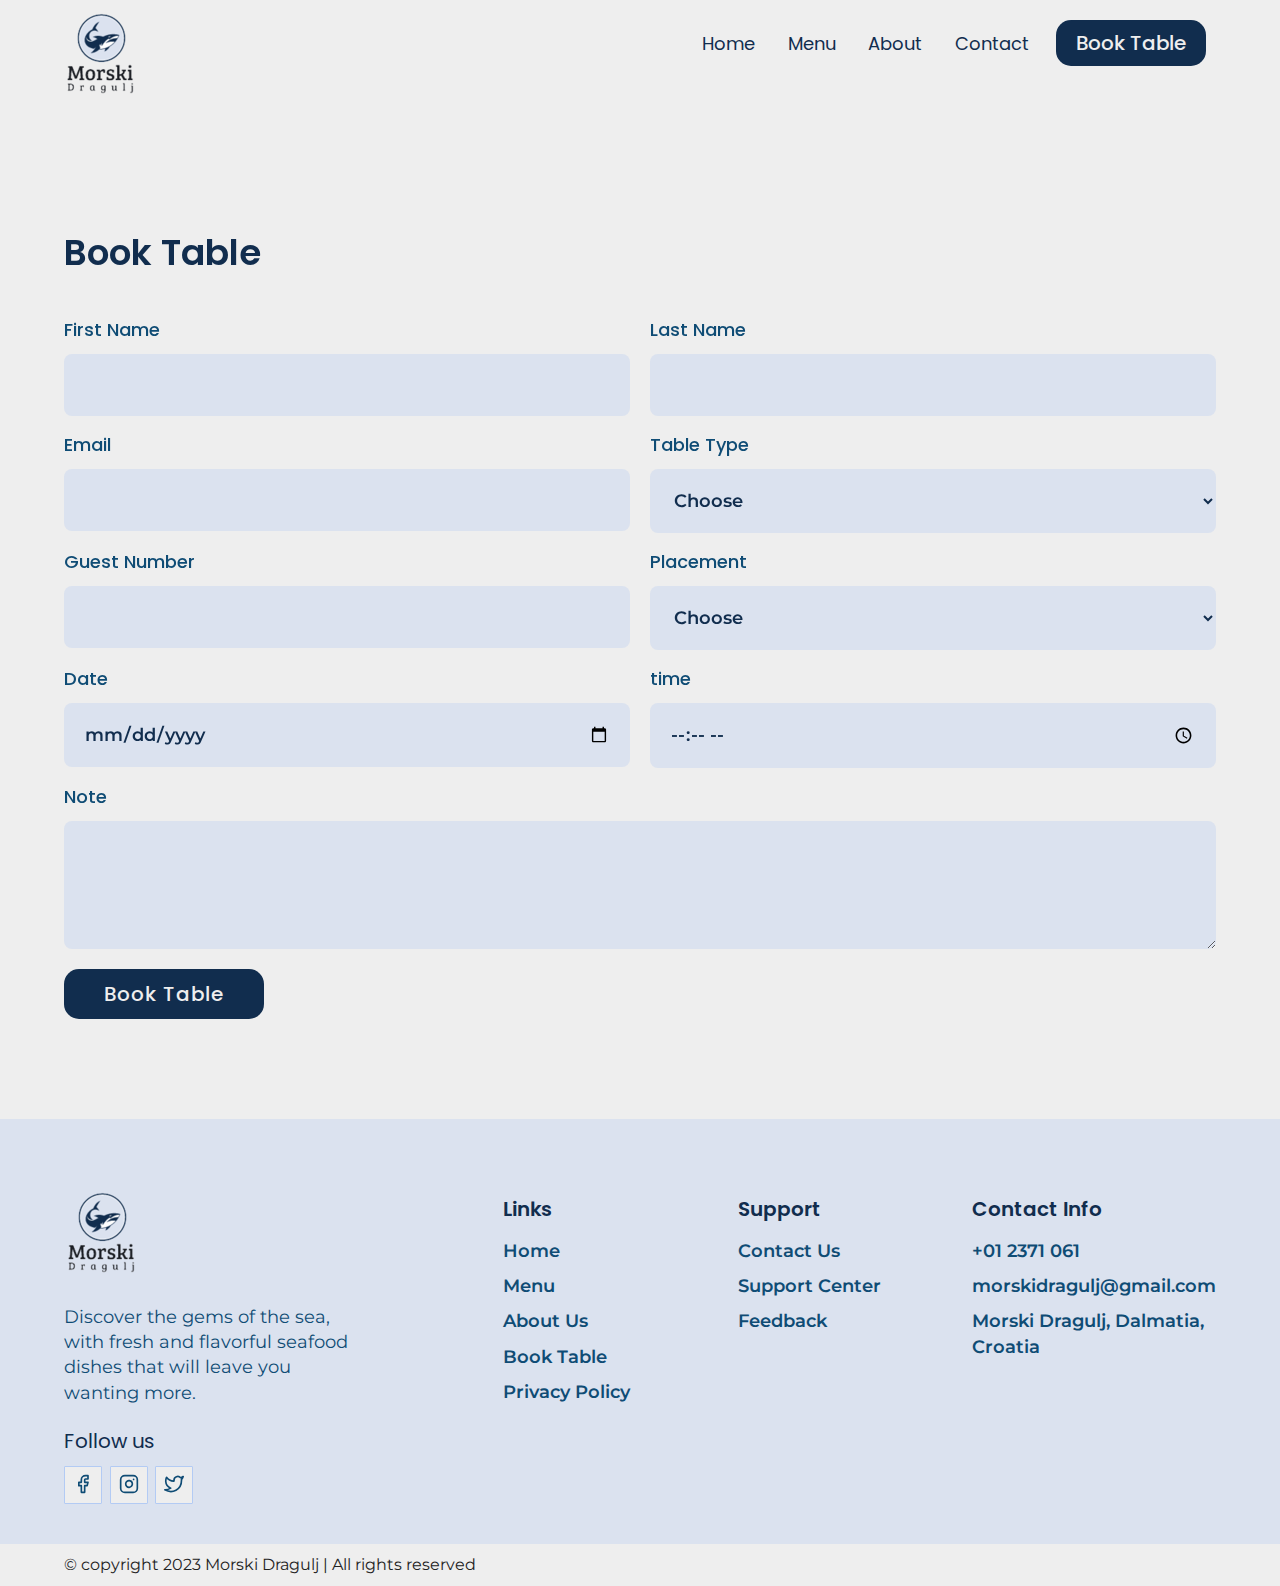
==== booking.html @ 54354d73 "Add files via upload" ====
<!DOCTYPE html>
<html lang="en">
  <head>
    <meta charset="UTF-8" />
    <meta http-equiv="X-UA-Compatible" content="IE=edge" />
    <meta name="viewport" content="width=device-width, initial-scale=1.0" />
    <title>Booking | Morski Dragulj</title>
    <link rel="icon" href="./images/diamond.webp" type="images/webp" />
    <!-- Linking CSS -->
    <link rel="stylesheet" href="./reset.css" />
    <link rel="stylesheet" href="./globalStyles.css" />
    <link rel="stylesheet" href="./components.css" />
    <!-- AOS CSS (Scroll animation) -->
    <link rel="stylesheet" href="https://unpkg.com/aos@next/dist/aos.css" />
    <!-- End Linking CSS -->
  </head>

  <body>
    <!-- Nav Section -->
    <div class="nav">
      <div class="container">
        <div class="nav__wrapper">
          <!-- Logo -->
          <div class="logo">
            <a href="./index.html" class="logo">
              <img src="./images/Logo.png" alt="Morski Dragulj" />
            </a>
          </div>
          <!-- End Logo -->
          <nav>
            <div class="nav__icon">
              <svg
                xmlns="http://www.w3.org/2000/svg"
                width="24"
                height="24"
                viewBox="0 0 24 24"
                fill="none"
                stroke="currentColor"
                stroke-width="2"
                stroke-linecap="round"
                stroke-linejoin="round"
              >
                <line x1="3" y1="12" x2="21" y2="12" />
                <line x1="3" y1="6" x2="21" y2="6" />
                <line x1="3" y1="18" x2="21" y2="18" />
              </svg>
            </div>
            <div class="nav__bgOverlay"></div>
            <ul class="nav__list">
              <div class="nav__close">
                <svg
                  xmlns="http://www.w3.org/2000/svg"
                  width="24"
                  height="24"
                  viewBox="0 0 24 24"
                  fill="none"
                  stroke="currentColor"
                  stroke-width="2"
                  stroke-linecap="round"
                  stroke-linejoin="round"
                >
                  <line x1="18" y1="6" x2="6" y2="18" />
                  <line x1="6" y1="6" x2="18" y2="18" />
                </svg>
              </div>
              <div class="nav__list__wrapper">
                <li>
                  <a href="./index.html" class="nav__link"> Home </a>
                </li>
                <li>
                  <a href="./menu.html" class="nav__link"> Menu </a>
                </li>
                <li>
                  <a href="./about.html" class="nav__link"> About </a>
                </li>
                <li>
                  <a href="./contact.html" class="nav__link"> Contact </a>
                </li>
                <li>
                  <a href="./booking.html" class="btn primary-btn"
                    >Book Table</a
                  >
                </li>
              </div>
            </ul>
          </nav>
        </div>
      </div>
    </div>
    <!-- End Nav Section -->

    <!-- Booking Section -->
    <section id="form" data-aos="fade-up">
      <div class="container">
        <h3 class="form__title">Book Table</h3>
        <div class="form__wrapper">
          <form name="booking" method="POST" netlify>
            <div class="form__group">
              <label for="firstName">First Name</label>
              <input type="text" id="firstName" name="First Name" required />
            </div>
            <div class="form__group">
              <label for="lastName">Last Name</label>
              <input type="text" id="lastName" name="Last Name" required />
            </div>
            <div class="form__group">
              <label for="email">Email</label>
              <input type="email" id="email" name="Email" required />
            </div>
            <div class="form__group">
              <label for="tableType">Table Type</label>
              <select name="Table Type" id="tableType" required>
                <option selected disabled>Choose</option>
                <option value="small">Small (2 Persons)</option>
                <option value="medium">Medium (3-4 Persons)</option>
                <option value="large">Large (5-8 Persons)</option>
              </select>
            </div>
            <div class="form__group">
              <label for="guestNumber">Guest Number</label>
              <input
                type="number"
                id="guestNumber"
                name="Guest Number"
                min="1"
                max="12"
                required
              />
            </div>
            <div class="form__group">
              <label for="placement">Placement</label>
              <select name="Placement" id="placement">
                <option selected disabled>Choose</option>
                <option value="outdoor">Outdoor</option>
                <option value="indoor">Indoor</option>
                <option value="rooftop">Rooftop</option>
              </select>
            </div>
            <div class="form__group">
              <label for="date">Date</label>
              <input type="date" id="date" name="Date" required />
            </div>
            <div class="form__group">
              <label for="time">time</label>
              <input
                type="time"
                id="time"
                name="Time"
                required
                min="10:30"
                max="22:30"
              />
            </div>
            <div class="form__group form__group__full">
              <label for="note">Note</label>
              <textarea name="Note" id="note" rows="4"></textarea>
            </div>
            <button type="submit" class="btn primary-btn">Book Table</button>
          </form>
        </div>
      </div>
    </section>

    <!-- Footer -->
    <footer>
      <div class="container">
        <div class="footer__wrapper">
          <div class="footer__col1">
            <div class="footer__logo">
              <img src="./images/Logo.png" alt="Morski Dragulj" />
            </div>
            <p class="footer__desc">
              Discover the gems of the sea, with fresh and flavorful seafood
              dishes that will leave you wanting more.
            </p>
            <div class="footer__socials">
              <h4 class="footer__socials__title">Follow us</h4>
              <ol>
                <li>
                  <a href="#"
                    ><svg
                      xmlns="http://www.w3.org/2000/svg"
                      width="24"
                      height="24"
                      viewBox="0 0 24 24"
                      fill="none"
                      stroke="currentColor"
                      stroke-width="2"
                      stroke-linecap="round"
                      stroke-linejoin="round"
                    >
                      <path
                        d="M18 2h-3a5 5 0 0 0-5 5v3H7v4h3v8h4v-8h3l1-4h-4V7a1 1 0 0 1 1-1h3z"
                      />
                    </svg>
                  </a>
                </li>
                <li>
                  <a href="#"
                    ><svg
                      xmlns="http://www.w3.org/2000/svg"
                      width="24"
                      height="24"
                      viewBox="0 0 24 24"
                      fill="none"
                      stroke="currentColor"
                      stroke-width="2"
                      stroke-linecap="round"
                      stroke-linejoin="round"
                    >
                      <rect x="2" y="2" width="20" height="20" rx="5" ry="5" />
                      <path
                        d="M16 11.37A4 4 0 1 1 12.63 8 4 4 0 0 1 16 11.37z"
                      />
                      <line x1="17.5" y1="6.5" x2="17.51" y2="6.5" />
                    </svg>
                  </a>
                </li>
                <li>
                  <a href="#"
                    ><svg
                      xmlns="http://www.w3.org/2000/svg"
                      width="24"
                      height="24"
                      viewBox="0 0 24 24"
                      fill="none"
                      stroke="currentColor"
                      stroke-width="2"
                      stroke-linecap="round"
                      stroke-linejoin="round"
                    >
                      <path
                        d="M23 3a10.9 10.9 0 0 1-3.14 1.53 4.48 4.48 0 0 0-7.86 3v1A10.66 10.66 0 0 1 3 4s-4 9 5 13a11.64 11.64 0 0 1-7 2c9 5 20 0 20-11.5a4.5 4.5 0 0 0-.08-.83A7.72 7.72 0 0 0 23 3z"
                      />
                    </svg>
                  </a>
                </li>
              </ol>
            </div>
          </div>
          <div class="footer__col2">
            <h3 class="footer__text__title">Links</h3>
            <ol class="footer__text">
              <li>
                <a href="./index.html">Home</a>
              </li>
              <li>
                <a href="./menu.html">Menu</a>
              </li>
              <li>
                <a href="./about.html">About Us</a>
              </li>
              <li>
                <a href="./booking.html">Book Table</a>
              </li>
              <li>
                <a href="#">Privacy Policy</a>
              </li>
            </ol>
          </div>
          <div class="footer__col3">
            <h3 class="footer__text__title">Support</h3>
            <ol class="footer__text">
              <li>
                <a href="./contact.html">Contact Us</a>
              </li>
              <li>
                <a href="#">Support Center</a>
              </li>
              <li>
                <a href="#">Feedback</a>
              </li>
            </ol>
          </div>
          <div class="footer__col4">
            <h3 class="footer__text__title">Contact Info</h3>
            <ol class="footer__text">
              <li>
                <a href="tel:+012371061">+01 2371 061</a>
              </li>
              <li>
                <a href="mailto:morskidragulj@gmail.com"
                  >morskidragulj@gmail.com</a
                >
              </li>
              <li>
                <a href="#">Morski Dragulj, Dalmatia, Croatia</a>
              </li>
            </ol>
          </div>
        </div>
      </div>
    </footer>
    <div id="copyright">
      <div class="container">
        <p class="copyright__text">
          © copyright 2023 Morski Dragulj | All rights reserved
        </p>
      </div>
    </div>
    <!-- End Footer -->

    <!-- AOS script -->
    <script src="https://unpkg.com/aos@next/dist/aos.js"></script>
    <!-- JS script -->
    <script src="./main.js"></script>
  </body>
</html>
---- globalStyles.css ----
@charset "UTF-8";
@import url("https://fonts.googleapis.com/css2?family=Montserrat:wght@400;500;600&family=Poppins:wght@500;600&display=swap");
html {
  font-size: 10px;
  overflow-x: hidden;
}

:root {
  --white-1: #eeeeee;
  --blue-1: #dbe2ef;
  --blue-2: #3f72af;
  --blue-3: #112d4e;
  --blue-4: #0f4c75;
  --light-blue-1: #b3cbf4;
  --green-1: #328a32;
}

body {
  background-color: var(--white-1);
  overflow-x: hidden;
}

/*Razmak između sekcija*/
section {
  padding: 100px 0;
}

/*Padding za manje ekrane*/
@media only screen and (max-width: 768px) {
  section {
    padding: 50px 0;
  }
}
.container {
  max-width: 1200px;
  /*Maksimalna širina sadržaja*/
  width: 90%;
  /*Razmak na rubu ekrana*/
  margin: 0 auto;
  /*Centrira sve*/
}

/*Definiran stil slika*/
img {
  width: 100%;
  height: 100%;
  -o-object-fit: contain;
     object-fit: contain;
}

h1,
h2,
h3,
h4 {
  font-family: "Poppins", sans-serif;
}

p {
  font-family: "Montserrat", sans-serif;
  font-weight: 400;
  line-height: 1.4em;
  font-size: 1.8rem;
  /*1.8rem->18px*/
}

a {
  display: inline-block;
  text-decoration: none;
}/*# sourceMappingURL=globalStyles.css.map */
---- components.css ----
/* nav styles */
.nav {
  padding: 2rem 0;
}

.nav__icon,
.nav__close,
.nav__bgOverlay {
  display: none;
}

.nav__wrapper {
  display: flex;
  justify-content: space-between;
}

.nav__list li {
  display: inline-block;
  margin: 0 1rem;
}
.nav__list .nav__link {
  font-size: 1.8rem;
  font-family: "Poppins";
  color: var(--blue-3);
  padding: 0.5rem;
}
.nav__list li:hover .nav__link {
  color: var(--blue-2);
}

@media only screen and (max-width: 768px) {
  .nav {
    position: relative;
  }
  .nav__icon {
    display: block;
  }
  .nav__icon svg {
    pointer-events: none;
    height: 30px;
    width: 30px;
  }
  .nav__close {
    display: block;
    position: absolute;
    color: var(--blue-3);
    right: 1rem;
    top: 1rem;
    cursor: pointer;
  }
  .nav__close svg {
    pointer-events: none;
    height: 30px;
    width: 30px;
  }
  .nav__list {
    z-index: 1000;
    position: absolute;
    left: 100%;
    top: 0;
    height: 100vh;
    width: 75%;
    background: var(--blue-1);
    display: flex;
    align-items: center;
    justify-content: flex-end;
    padding-right: 2rem;
    transform: translate(0%);
    overflow: hidden;
    transition: 0.3s ease-in transform;
  }
  .nav__list.show {
    transform: translate(-100%);
  }
  .nav__list li {
    display: block;
    text-align: right;
    margin-bottom: 2rem;
  }
  .nav__list a {
    font-size: 1.6rem;
  }
  .nav__bgOverlay {
    position: absolute;
    left: 0;
    top: 0;
    z-index: 1000;
    height: 100vh;
    width: 100%;
    background-color: rgba(18, 24, 14, 0.808);
    display: none;
  }
  .nav__bgOverlay.active {
    display: block;
  }
}
/* End Nav Styles */
/* Global Button Styles */
.btn {
  color: var(--blue-3);
  font-family: "Poppins";
  font-weight: 500;
  border-radius: 8px;
  font-size: 1.4rem;
  padding: 1.2rem 2rem;
}

.primary-btn {
  color: var(--white-1);
  background-color: var(--blue-3);
  border-radius: 15px;
}
.primary-btn:hover {
  background-color: var(--blue-4);
}

@media only screen and (min-width: 768px) {
  .btn {
    padding: 1.3rem 2rem;
    font-size: 2rem;
  }
}
.logo {
  position: relative;
  top: -20px;
  right: 18px;
}

/* Footer Styles */
footer {
  background: var(--blue-1);
  padding-top: 5rem;
  padding-bottom: 2rem;
}

.footer__wrapper {
  display: flex;
  flex-direction: column;
  gap: 3rem;
}

.footer__logo {
  width: 145px;
  margin-bottom: 0.1rem;
  position: relative;
  top: -40px;
  right: 35px;
}

.footer__desc {
  font-size: 1.4rem;
  color: var(--blue-4);
  margin-bottom: 2rem;
  margin-top: -4rem;
}

.footer__socials__title {
  font-size: 1.8rem;
  color: var(--blue-3);
  margin-bottom: 1rem;
}

.footer__socials li {
  display: inline-block;
  margin-right: 0.5rem;
}
.footer__socials a {
  padding: 0.5rem 0.8rem;
  background-color: var(--white-1);
  border: 1px solid var(--light-blue-1);
  border-radius: 1px;
}
.footer__socials svg {
  width: 20px;
  color: var(--blue-4);
}

.footer__text__title {
  font-size: 1.8rem;
  margin-bottom: 1rem;
  color: var(--blue-3);
  font-weight: 600;
}

.footer__text a {
  font-size: 1.4rem;
  margin-bottom: 0.6rem;
  color: var(--blue-4);
  font-family: "Montserrat";
  font-weight: 600;
  line-height: 1.4em;
}

@media only screen and (min-width: 768px) {
  footer {
    padding-top: 8rem;
    padding-bottom: 4rem;
  }
  .footer__wrapper {
    flex-direction: row;
  }
  .footer__col1 {
    flex: 4;
  }
  .footer__col2,
  .footer__col3,
  .footer__col4 {
    flex: 2;
  }
  .footer__desc {
    max-width: 300px;
    font-size: 1.8rem;
    margin-bottom: 2.5rem;
  }
  .footer__socials__title {
    font-size: 2rem;
    margin-bottom: 1.5rem;
  }
  .footer__text__title {
    font-size: 2rem;
    margin-bottom: 2rem;
  }
  .footer__text a {
    font-size: 1.8rem;
    margin-bottom: 1rem;
  }
}
#copyright {
  padding: 1rem 0;
}

.copyright__text {
  font-size: 1.4rem;
  text-align: center;
}

@media only screen and (min-width: 768px) {
  .copyright__text {
    font-size: 1.6rem;
    text-align: left;
  }
}
/* storeInfo Styles */
.storeInfo__wrapper {
  display: flex;
  align-items: stretch;
  justify-content: center;
  flex-wrap: wrap;
  gap: 1rem;
}

.storeInfo__item {
  background-color: var(--blue-1);
  padding: 20px 30px;
  text-align: center;
  border-radius: 12px;
  width: 150px;
}

.storeInfo__icon {
  width: 30px;
  margin: 0 auto;
  margin-bottom: 1.5rem;
}

.storeInfo__title {
  font-size: 1.4rem;
  font-family: Poppins;
  font-weight: 500;
  margin-bottom: 0.5rem;
  color: var(--blue-4);
}

.storeInfo__text {
  font-size: 1.4rem;
  font-family: "Montserrat";
  color: var(--blue-3);
}

@media only screen and (min-width: 768px) {
  .storeInfo__wrapper {
    gap: 2rem;
  }
  .storeInfo__item {
    min-width: 200px;
    padding: 40px 0;
  }
  .storeInfo__icon {
    width: 47px;
    margin-bottom: 2.5rem;
  }
  .storeInfo__title {
    font-size: 1.8rem;
    margin-bottom: 1rem;
  }
  .footer__text {
    font-size: 1.6rem;
  }
}
/* DishGrid Styles */
.dishGrid__title {
  font-size: 1.8rem;
  margin-bottom: 2rem;
  font-weight: 600;
  color: var(--blue-3);
}

.dishGrid__wrapper {
  display: grid;
  grid-template-columns: repeat(auto-fit, minmax(140px, 1fr));
  gap: 1rem;
}

.dishGrid__item {
  display: flex;
  flex-direction: column;
  background-color: var(--blue-1);
  padding: 0.5rem;
  gap: 0.5rem;
  border-radius: 12px;
}

.dishGrid__item__img,
.dishGrid__item__info {
  flex: 5;
}

.dishGrid__item__img img {
  -o-object-fit: cover;
     object-fit: cover;
  border-radius: 12px;
}

.dishGrid__item__title {
  font-size: 1.4rem;
  line-height: 1.3em;
  font-weight: 600;
  color: var(--blue-4);
  margin-bottom: 0.5rem;
}

.dishGrid__item__price {
  font-size: 1.4rem;
  color: var(--green-1);
  font-weight: 600;
  margin-bottom: 0.5rem;
}

.dishGrid__item__stars {
  height: 1.5rem;
  width: -moz-max-content;
  width: max-content;
  margin-bottom: 1rem;
}

@media only screen and (min-width: 768px) {
  .dishGrid__title {
    font-size: 2.4rem;
  }
  .dishGrid__wrapper {
    grid-template-columns: repeat(auto-fit, minmax(350px, 1fr));
    gap: 3rem;
  }
  .dishGrid__item {
    flex-direction: row;
    padding: 1.5rem;
    gap: 1rem;
  }
  .dishGrid__item__title {
    font-size: 2.4rem;
    margin-bottom: 1rem;
  }
  .dishGrid__item__price {
    font-size: 2rem;
    margin-bottom: 1rem;
  }
}
/* Form Styles */
#form {
  padding: 5rem 0;
}

.form__title {
  font-size: 1.8rem;
  color: var(--blue-3);
  font-weight: 600;
}

.form__wrapper {
  padding: 3rem 0;
}
.form__wrapper form {
  display: grid;
  grid-template-columns: 1fr;
  gap: 2rem;
}

.form__group label {
  font-size: 1.6rem;
  font-family: "Poppins";
  color: var(--blue-4);
  font-weight: 500;
}
.form__group input,
.form__group textarea,
.form__group select {
  width: 100%;
  border: none;
  background-color: var(--blue-1);
  font-size: 1.4rem;
  font-family: "Montserrat";
  font-weight: 600;
  padding: 1.5rem;
  border-radius: 8px;
  margin-top: 0.5rem;
  color: var(--blue-3);
}
.form__group textarea {
  resize: vertical;
}

.form__wrapper button[type=submit] {
  width: -moz-max-content;
  width: max-content;
  border: none;
  padding: 1rem 4rem;
  font-weight: 500;
  letter-spacing: 0.1rem;
}

@media only screen and (min-width: 768px) {
  .form__title {
    font-size: 3.6rem;
  }
  .form__wrapper {
    padding: 5rem 0;
  }
  .form__wrapper form {
    grid-template-columns: 1fr 1fr;
  }
  .form__group__full {
    grid-column: 1/3;
  }
  .form__group label {
    font-size: 1.8rem;
  }
  .form__group input,
  .form__group textarea,
  .form__group select {
    font-size: 1.8rem;
    padding: 2rem;
    margin-top: 1.5rem;
  }
}/*# sourceMappingURL=components.css.map */
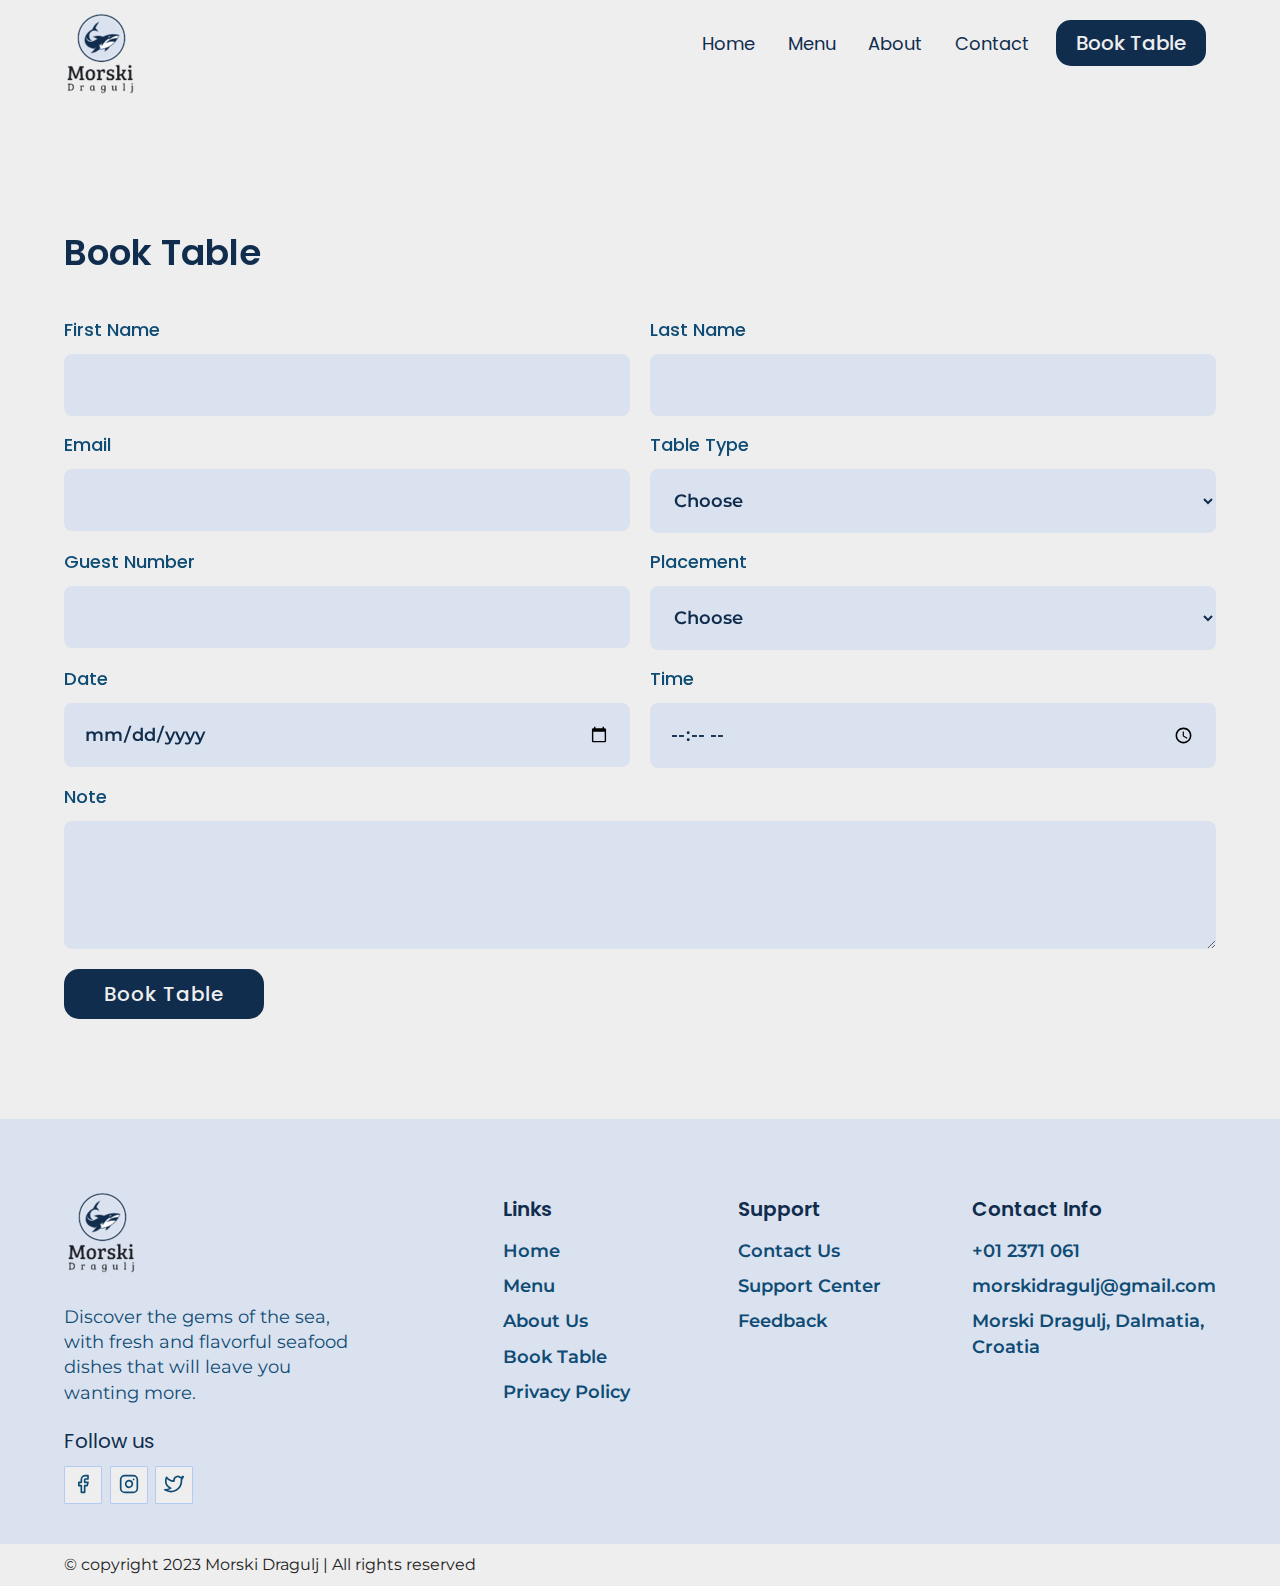
==== commit 9bc8c197: "Update booking.html" ====
--- a/booking.html
+++ b/booking.html
@@ -141,7 +141,7 @@
               <input type="date" id="date" name="Date" required />
             </div>
             <div class="form__group">
-              <label for="time">time</label>
+              <label for="time">Time</label>
               <input
                 type="time"
                 id="time"
